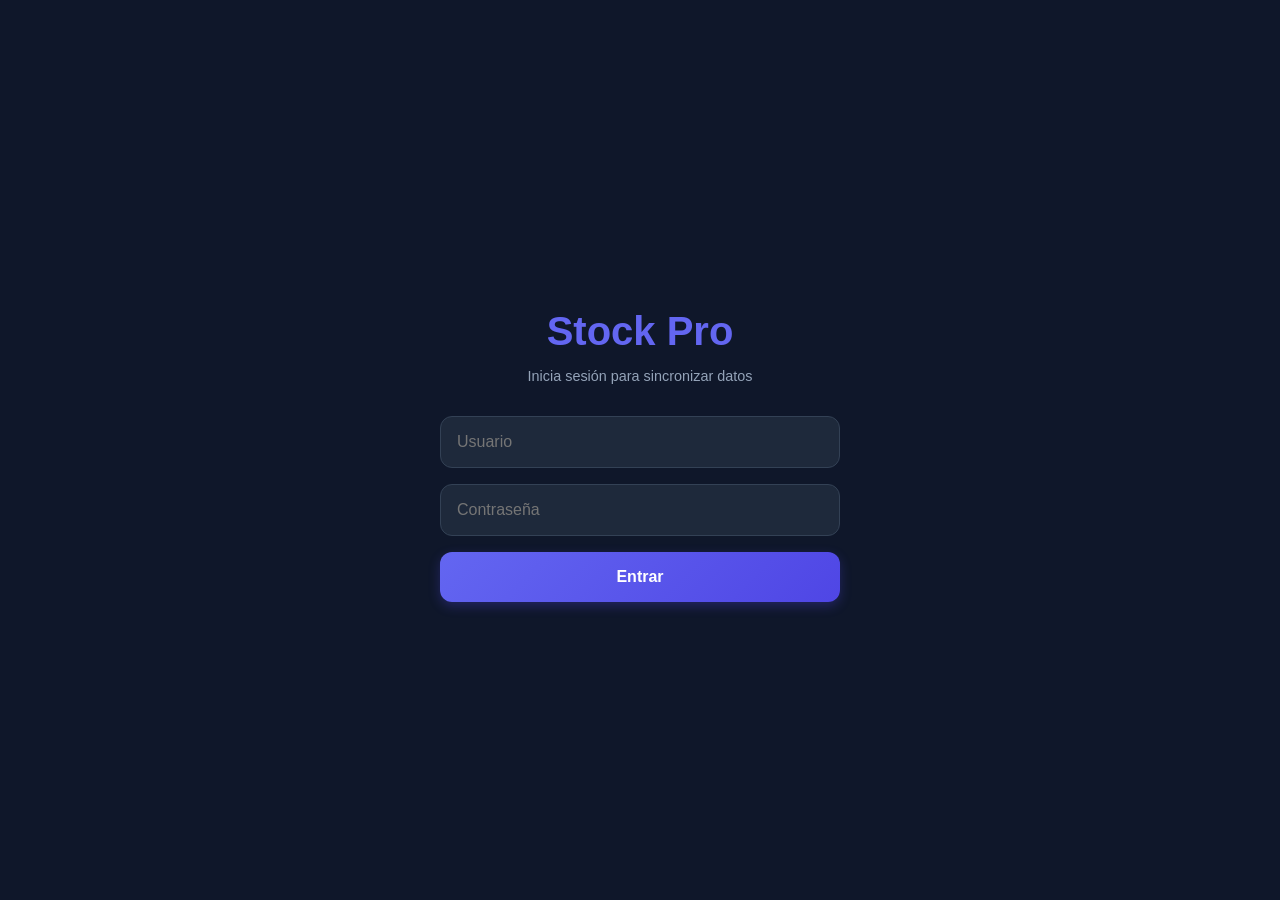
==== src/ui/appweb/index.html @ 0f8487ef "Initial commit" ====
<!DOCTYPE html>
<html lang="es">
<head>
    <meta charset="UTF-8">
    <meta name="viewport" content="width=device-width, initial-scale=1.0">
    <title>Stock Pro - App Híbrida</title>
    <link rel="stylesheet" href="css/style.css">
    <link rel="manifest" href="manifest.json">
    <meta name="theme-color" content="#2563eb">
    <link rel="apple-touch-icon" href="img/icon-192.png">
</head>
<body>
    <div id="app">
        <!-- Pantalla de Login (Online Obligatorio) -->
        <div id="screen-login" class="screen">
            <div class="login-box">
                <h1>Stock Pro</h1>
                <p class="subtitle">Inicia sesión para sincronizar datos</p>
                <input type="text" id="login-user" placeholder="Usuario">
                <input type="password" id="login-pass" placeholder="Contraseña">
                <button onclick="app.handleLogin()" id="btn-login">Entrar</button>
                <p id="login-error" class="error"></p>
            </div>
        </div>

        <!-- Pantalla Principal -->
        <div id="screen-main" class="screen hidden">
            <header>
                <div class="user-info">
                    <span id="user-name-display">Usuario</span>
                    <span id="user-role-badge" class="badge">Rol</span>
                </div>
                <div id="sync-status" class="status-online">Online</div>
                <button onclick="app.logout()" class="btn-logout" style="background:none; border:1px solid #334155; color:white; padding:5px 10px; border-radius:5px; cursor:pointer;">Salir</button>
            </header>

            <nav class="tab-container">
                <button class="tab-btn active" onclick="app.showTab('stock')">📦 Stock</button>
                <button class="tab-btn" onclick="app.showTab('ventas')">💰 Ventas</button>
                <button class="tab-btn hidden" id="btn-admin-tab" onclick="app.showTab('admin')">⚙️ Admin</button>
                <button class="tab-btn" onclick="app.syncNow()">🔄 Sync</button>
            </nav>

            <main id="main-content">
                <!-- Tab Stock -->
                <div id="tab-stock" class="tab-content">
                    <div class="search-bar">
                        <input type="text" id="stock-search" placeholder="Buscar producto..." oninput="app.searchStock()">
                        <button onclick="app.searchStock()">🔍</button>
                    </div>
                    <div id="stock-list" class="list"></div>
                </div>

                <!-- Tab Ventas -->
                <div id="tab-ventas" class="tab-content hidden">
                    <div class="cart-container">
                        <h3>Carrito de Venta</h3>
                        <div id="cart-list" class="list"></div>
                        <div class="cart-footer">
                            <span class="total">Total: <strong id="cart-total">0.00</strong></span>
                            <button onclick="app.processSale()">Finalizar Venta</button>
                        </div>
                    </div>
                </div>

                <!-- Tab Admin (Carga Dinámica/Online) -->
                <div id="tab-admin" class="tab-content hidden">
                    <div class="admin-panel">
                        <h3>Panel Administrativo</h3>
                        <p>Este módulo requiere conexión activa al servidor.</p>
                        <div class="admin-grid">
                            <button onclick="app.adminAction('inventario')">📦<span>Inventario</span></button>
                            <button onclick="app.adminAction('reportes')">📈<span>Reportes</span></button>
                            <button onclick="app.adminAction('usuarios')">👥<span>Usuarios</span></button>
                            <button onclick="app.adminAction('config')">⚙️<span>Config</span></button>
                        </div>
                    </div>
                </div>
            </main>
        </div>
    </div>

    <script src="js/db-local.js"></script>
    <script src="js/sync-engine.js"></script>
    <script src="js/app.js"></script>
    <script>
        if ('serviceWorker' in navigator) {
            window.addEventListener('load', () => {
                navigator.serviceWorker.register('sw.js')
                    .then(reg => console.log('SW registrado:', reg.scope))
                    .catch(err => console.log('Error registrando SW:', err));
            });
        }
    </script>
</body>
</html>
---- src/ui/appweb/css/style.css ----
body {
    font-family: 'Inter', -apple-system, BlinkMacSystemFont, "Segoe UI", Roboto, Helvetica, Arial, sans-serif;
    margin: 0;
    background: #0f172a;
    color: #f1f5f9;
    user-select: none;
    -webkit-tap-highlight-color: transparent;
}
.hidden { display: none !important; }
.screen {
    height: 100vh;
    display: flex;
    flex-direction: column;
    overflow: hidden;
}
.login-box {
    margin: auto;
    text-align: center;
    padding: 2rem;
    width: 85%;
    max-width: 400px;
}
.login-box h1 { 
    color: #6366f1; 
    margin-bottom: 0.5rem;
    font-size: 2.5rem;
    font-weight: 800;
}
.login-box .subtitle {
    color: #94a3b8;
    margin-bottom: 2rem;
    font-size: 0.9rem;
}
.login-box input {
    display: block;
    width: 100%;
    padding: 1rem;
    margin: 1rem 0;
    border-radius: 0.75rem;
    border: 1px solid #334155;
    background: #1e293b;
    color: white;
    font-size: 1rem;
    box-sizing: border-box;
}
.login-box button {
    width: 100%;
    padding: 1rem;
    background: linear-gradient(135deg, #6366f1 0%, #4f46e5 100%);
    color: white;
    border: none;
    border-radius: 0.75rem;
    font-weight: bold;
    font-size: 1rem;
    cursor: pointer;
    box-shadow: 0 4px 12px rgba(79, 70, 229, 0.3);
}

header {
    padding: 1rem;
    display: flex;
    justify-content: space-between;
    align-items: center;
    background: #1e293b;
    border-bottom: 1px solid #334155;
}
.user-info { display: flex; flex-direction: column; gap: 2px; }
#user-name-display { font-weight: bold; font-size: 1rem; color: white; }
#user-role-badge {
    background: #4f46e5;
    font-size: 0.6rem;
    padding: 0.1rem 0.5rem;
    border-radius: 1rem;
    text-transform: uppercase;
    font-weight: bold;
    width: fit-content;
}
.status-online { color: #10b981; font-size: 0.8rem; font-weight: bold; }
.status-offline { color: #ef4444; font-size: 0.8rem; font-weight: bold; }
.status-syncing { color: #f59e0b; font-size: 0.8rem; font-weight: bold; }

.tab-container {
    display: flex;
    background: #1e293b;
    padding: 0.5rem;
    gap: 0.5rem;
    border-bottom: 1px solid #334155;
}
.tab-btn {
    flex: 1;
    padding: 0.7rem;
    border: none;
    border-radius: 0.5rem;
    background: transparent;
    color: #94a3b8;
    font-weight: bold;
    cursor: pointer;
    transition: all 0.2s;
}
.tab-btn.active { background: #6366f1; color: white; box-shadow: 0 2px 8px rgba(99, 102, 241, 0.4); }

#main-content { flex: 1; padding: 1rem; overflow-y: auto; padding-bottom: 6rem; }

.search-bar {
    display: flex;
    gap: 0.5rem;
    margin-bottom: 1rem;
}
.search-bar input {
    flex: 1;
    padding: 0.8rem;
    border-radius: 0.75rem;
    border: 1px solid #334155;
    background: #1e293b;
    color: white;
}
.search-bar button {
    background: #334155;
    border: none;
    color: white;
    padding: 0 1rem;
    border-radius: 0.75rem;
    cursor: pointer;
}

.list { display: flex; flex-direction: column; gap: 0.75rem; }
.product-item {
    background: #1e293b;
    padding: 1rem;
    border-radius: 0.75rem;
    border: 1px solid #334155;
    display: flex;
    justify-content: space-between;
    align-items: center;
    cursor: pointer;
    transition: background 0.2s;
}
.product-item:active { background: #334155; }
.product-item span:first-child { font-weight: 600; }
.product-item span:last-child { color: #818cf8; font-weight: bold; }

.cart-footer {
    position: fixed;
    bottom: 5rem;
    left: 1rem;
    right: 1rem;
    background: rgba(30, 41, 59, 0.95);
    backdrop-filter: blur(10px);
    padding: 1rem;
    border-radius: 1rem;
    border: 1px solid #6366f1;
    display: flex;
    justify-content: space-between;
    align-items: center;
    box-shadow: 0 -4px 20px rgba(0,0,0,0.4);
}
.total { font-size: 1.2rem; font-weight: bold; }
.cart-footer button {
    background: linear-gradient(135deg, #6366f1 0%, #4f46e5 100%);
    color: white;
    border: none;
    padding: 0.8rem 1.5rem;
    border-radius: 0.5rem;
    font-weight: bold;
}

.admin-grid {
    display: grid;
    grid-template-columns: 1fr 1fr;
    gap: 1rem;
}
.admin-grid button {
    padding: 2rem 1rem;
    background: #1e293b;
    border: 1px solid #334155;
    color: white;
    border-radius: 1rem;
    font-weight: bold;
    cursor: pointer;
    display: flex;
    flex-direction: column;
    align-items: center;
    justify-content: center;
    gap: 0.5rem;
}
.admin-grid button:active { background: #334155; }

.bottom-nav {
    position: fixed;
    bottom: 0;
    left: 0;
    right: 0;
    height: 4rem;
    background: #1e293b;
    border-top: 1px solid #334155;
    display: flex;
    justify-content: space-around;
    align-items: center;
    padding-bottom: env(safe-area-inset-bottom);
}
.bottom-nav button {
    background: transparent;
    border: none;
    color: #94a3b8;
    font-weight: bold;
    cursor: pointer;
    font-size: 0.9rem;
}
.bottom-nav button:active { color: #6366f1; }
.error { color: #ef4444; font-size: 0.8rem; margin-top: 1rem; }
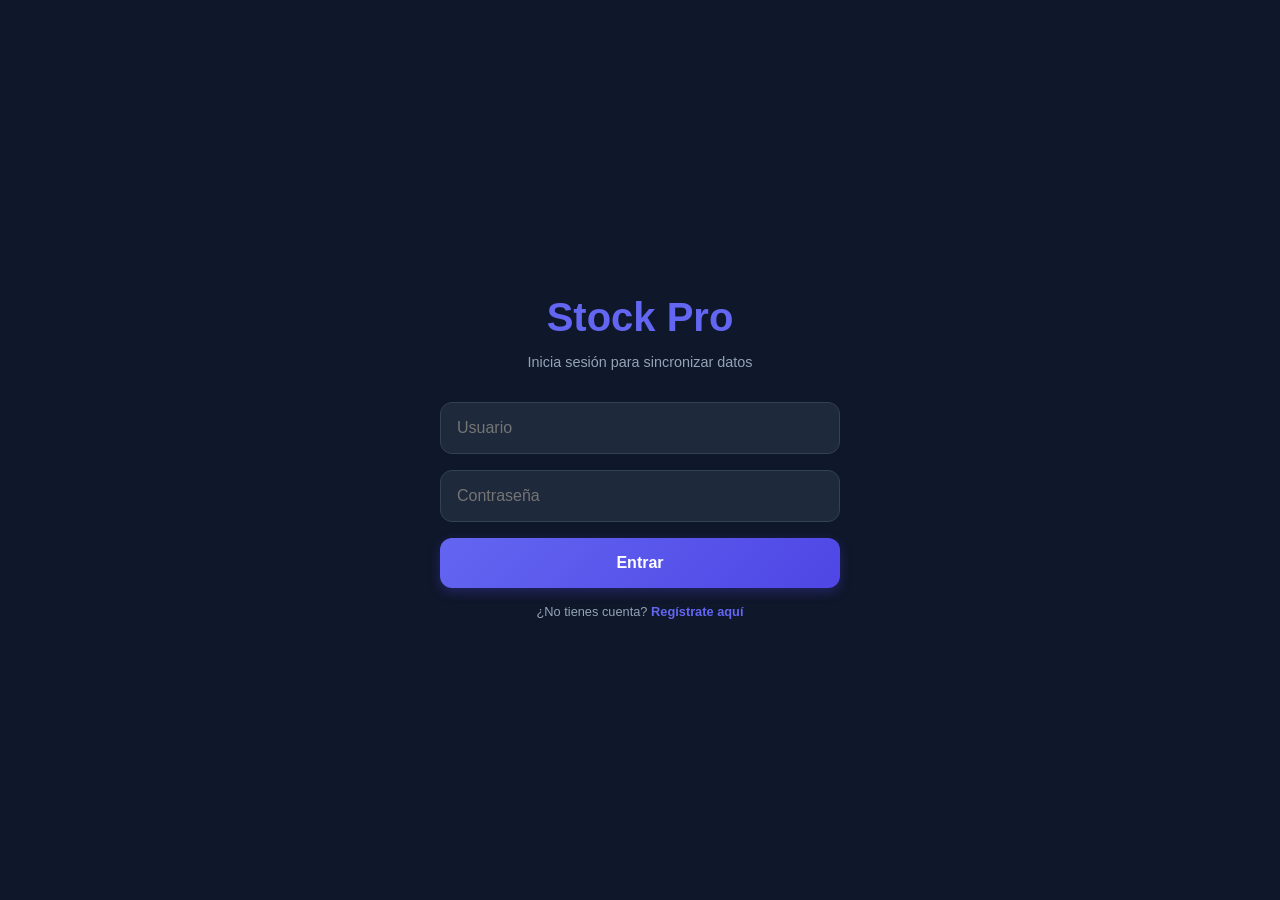
==== commit 0f83734c: "asdd" ====
--- a/src/ui/appweb/index.html
+++ b/src/ui/appweb/index.html
@@ -11,6 +11,9 @@
 </head>
 <body>
     <div id="app">
+        <!-- Notification Container -->
+        <div id="toast-container" class="toast-container"></div>
+
         <!-- Pantalla de Login (Online Obligatorio) -->
         <div id="screen-login" class="screen">
             <div class="login-box">
@@ -20,6 +23,7 @@
                 <input type="password" id="login-pass" placeholder="Contraseña">
                 <button onclick="app.handleLogin()" id="btn-login">Entrar</button>
                 <p id="login-error" class="error"></p>
+                <p style="margin-top: 1rem; font-size: 0.8rem; color: #94a3b8;">¿No tienes cuenta? <a href="#" onclick="app.handleRegister()" style="color: #6366f1; text-decoration: none; font-weight: bold;">Regístrate aquí</a></p>
             </div>
         </div>
 
@@ -31,7 +35,10 @@
                     <span id="user-role-badge" class="badge">Rol</span>
                 </div>
                 <div id="sync-status" class="status-online">Online</div>
-                <button onclick="app.logout()" class="btn-logout" style="background:none; border:1px solid #334155; color:white; padding:5px 10px; border-radius:5px; cursor:pointer;">Salir</button>
+                <div style="display:flex; gap:10px; align-items:center;">
+                    <button onclick="app.toggleConsole()" class="btn-console" style="background:none; border:1px solid #334155; color:white; padding:5px 10px; border-radius:5px; cursor:pointer;">💻 Console</button>
+                    <button onclick="app.logout()" class="btn-logout" style="background:none; border:1px solid #334155; color:white; padding:5px 10px; border-radius:5px; cursor:pointer;">Salir</button>
+                </div>
             </header>
 
             <nav class="tab-container">
@@ -53,14 +60,47 @@
 
                 <!-- Tab Ventas -->
                 <div id="tab-ventas" class="tab-content hidden">
-                    <div class="cart-container">
-                        <h3>Carrito de Venta</h3>
-                        <div id="cart-list" class="list"></div>
-                        <div class="cart-footer">
-                            <span class="total">Total: <strong id="cart-total">0.00</strong></span>
-                            <button onclick="app.processSale()">Finalizar Venta</button>
+
+                    <!-- Buscador con autocompletado -->
+                    <div class="ventas-search-section">
+                        <div class="search-bar" style="position:relative;">
+                            <input
+                                type="text"
+                                id="ventas-search"
+                                placeholder="Buscar por código o nombre..."
+                                oninput="app.onVentasSearchInput()"
+                                autocomplete="off"
+                            >
+                            <button onclick="app.searchVentas()">🔍</button>
+                            <div id="ventas-autocomplete" class="autocomplete-dropdown hidden"></div>
                         </div>
                     </div>
+
+                    <!-- Productos más vendidos -->
+                    <div id="bestsellers-section" class="bestsellers-section">
+                        <h4 class="section-title">🔥 Más Vendidos</h4>
+                        <div id="bestsellers-list" class="list"></div>
+                    </div>
+
+                    <!-- Resultados de búsqueda -->
+                    <div id="ventas-results-section" class="hidden">
+                        <h4 class="section-title">📋 Resultados</h4>
+                        <div id="ventas-stock-list" class="list"></div>
+                    </div>
+
+                    <!-- Carrito -->
+                    <div class="cart-section">
+                        <h4 class="section-title">🛒 Carrito</h4>
+                        <div id="cart-list" class="list cart-list-inner"></div>
+                        <div class="cart-summary">
+                            <div class="cart-total-row">
+                                <span class="total-label">Total</span>
+                                <span class="total-amount">$<strong id="cart-total">0.00</strong></span>
+                            </div>
+                            <button class="btn-finalizar" onclick="app.processSale()">✅ Finalizar Venta</button>
+                        </div>
+                    </div>
+
                 </div>
 
                 <!-- Tab Admin (Carga Dinámica/Online) -->
@@ -78,6 +118,19 @@
                 </div>
             </main>
         </div>
+
+        <!-- System Console Drawer -->
+        <div id="sys-console" class="sys-console hidden">
+            <div class="console-header">
+                <span>System Console</span>
+                <button onclick="app.toggleConsole()">✕</button>
+            </div>
+            <div id="console-logs" class="console-logs"></div>
+            <div class="console-input-area">
+                <span>></span>
+                <input type="text" id="console-cmd" placeholder="Escribe un comando..." onkeydown="if(event.key === 'Enter') app.executeConsoleCmd()">
+            </div>
+        </div>
     </div>
 
     <script src="js/db-local.js"></script>
@@ -94,3 +147,19 @@
     </script>
 </body>
 </html>
+    </div>
+
+    <script src="js/db-local.js"></script>
+    <script src="js/sync-engine.js"></script>
+    <script src="js/app.js"></script>
+    <script>
+        if ('serviceWorker' in navigator) {
+            window.addEventListener('load', () => {
+                navigator.serviceWorker.register('sw.js')
+                    .then(reg => console.log('SW registrado:', reg.scope))
+                    .catch(err => console.log('Error registrando SW:', err));
+            });
+        }
+    </script>
+</body>
+</html>
--- a/src/ui/appweb/css/style.css
+++ b/src/ui/appweb/css/style.css
@@ -208,3 +208,319 @@
 }
 .bottom-nav button:active { color: #6366f1; }
 .error { color: #ef4444; font-size: 0.8rem; margin-top: 1rem; }
+
+/* ── Ventas: secciones ──────────────────────────────────────────────────── */
+.section-title {
+    margin: 1.25rem 0 0.6rem;
+    font-size: 0.85rem;
+    font-weight: 700;
+    text-transform: uppercase;
+    letter-spacing: 0.05em;
+    color: #94a3b8;
+}
+
+.ventas-search-section { margin-bottom: 0; }
+
+/* ── Autocompletado ─────────────────────────────────────────────────────── */
+.autocomplete-dropdown {
+    position: absolute;
+    top: calc(100% + 4px);
+    left: 0;
+    right: 0;
+    background: #1e293b;
+    border: 1px solid #4f46e5;
+    border-radius: 0.75rem;
+    z-index: 100;
+    overflow: hidden;
+    box-shadow: 0 8px 24px rgba(0,0,0,0.5);
+    max-height: 260px;
+    overflow-y: auto;
+}
+.autocomplete-item {
+    display: flex;
+    align-items: center;
+    gap: 0.6rem;
+    padding: 0.75rem 1rem;
+    cursor: pointer;
+    border-bottom: 1px solid #334155;
+    transition: background 0.15s;
+}
+.autocomplete-item:last-child { border-bottom: none; }
+.autocomplete-item:active,
+.autocomplete-item:hover { background: #334155; }
+.ac-codigo {
+    font-size: 0.7rem;
+    font-weight: 700;
+    color: #818cf8;
+    min-width: 3.5rem;
+    background: #0f172a;
+    padding: 0.15rem 0.4rem;
+    border-radius: 0.3rem;
+}
+.ac-nombre { flex: 1; font-size: 0.9rem; font-weight: 600; }
+.ac-precio { font-size: 0.85rem; color: #10b981; font-weight: 700; }
+.autocomplete-empty {
+    padding: 0.75rem 1rem;
+    color: #64748b;
+    font-size: 0.85rem;
+    text-align: center;
+}
+
+/* ── Productos (resultados + bestsellers) ───────────────────────────────── */
+.product-info { display: flex; flex-direction: column; gap: 2px; }
+.product-name { font-weight: 600; font-size: 0.95rem; }
+.product-code { font-size: 0.7rem; color: #64748b; }
+.product-right {
+    display: flex;
+    align-items: center;
+    gap: 0.6rem;
+}
+.product-price { color: #818cf8; font-weight: 700; font-size: 0.95rem; }
+
+.btn-add-quick {
+    background: #4f46e5;
+    border: none;
+    color: white;
+    width: 2rem;
+    height: 2rem;
+    border-radius: 50%;
+    font-size: 1.1rem;
+    line-height: 1;
+    cursor: pointer;
+    display: flex;
+    align-items: center;
+    justify-content: center;
+    flex-shrink: 0;
+    transition: background 0.15s;
+}
+.btn-add-quick:active { background: #6366f1; }
+
+.bestseller-item { border-left: 3px solid #f59e0b; }
+
+/* ── Carrito ────────────────────────────────────────────────────────────── */
+.cart-section {
+    margin-top: 0.5rem;
+    background: #1e293b;
+    border: 1px solid #334155;
+    border-radius: 1rem;
+    padding: 1rem;
+}
+.cart-list-inner { gap: 0.5rem; }
+
+.cart-item {
+    background: #0f172a;
+    border: 1px solid #334155;
+    border-radius: 0.75rem;
+    padding: 0.75rem 1rem;
+    display: flex;
+    flex-direction: column;
+    gap: 0.5rem;
+}
+.cart-item-info { display: flex; flex-direction: column; gap: 2px; }
+.cart-item-name { font-weight: 600; font-size: 0.95rem; }
+.cart-item-unit { font-size: 0.72rem; color: #64748b; }
+
+.cart-item-controls {
+    display: flex;
+    align-items: center;
+    gap: 0.5rem;
+}
+.qty-btn {
+    background: #334155;
+    border: none;
+    color: white;
+    width: 2rem;
+    height: 2rem;
+    border-radius: 0.4rem;
+    font-size: 1.1rem;
+    cursor: pointer;
+    display: flex;
+    align-items: center;
+    justify-content: center;
+    flex-shrink: 0;
+    transition: background 0.15s;
+}
+.qty-btn:active { background: #4f46e5; }
+.qty-value {
+    min-width: 1.8rem;
+    text-align: center;
+    font-weight: 700;
+    font-size: 1rem;
+}
+.cart-item-subtotal {
+    margin-left: auto;
+    color: #10b981;
+    font-weight: 700;
+    font-size: 0.95rem;
+}
+.btn-remove {
+    background: none;
+    border: none;
+    color: #ef4444;
+    cursor: pointer;
+    font-size: 0.85rem;
+    padding: 0.2rem 0.4rem;
+    border-radius: 0.3rem;
+    transition: background 0.15s;
+}
+.btn-remove:active { background: rgba(239,68,68,0.15); }
+
+.cart-summary {
+    margin-top: 1rem;
+    padding-top: 1rem;
+    border-top: 1px solid #334155;
+}
+.cart-total-row {
+    display: flex;
+    justify-content: space-between;
+    align-items: center;
+    margin-bottom: 0.75rem;
+}
+.total-label { font-size: 0.9rem; color: #94a3b8; font-weight: 600; }
+.total-amount { font-size: 1.4rem; font-weight: 800; color: #f1f5f9; }
+.total-amount strong { color: #10b981; }
+
+.btn-finalizar {
+    width: 100%;
+    padding: 0.9rem;
+    background: linear-gradient(135deg, #10b981 0%, #059669 100%);
+    color: white;
+    border: none;
+    border-radius: 0.75rem;
+    font-weight: 700;
+    font-size: 1rem;
+    cursor: pointer;
+    box-shadow: 0 4px 12px rgba(16, 185, 129, 0.3);
+    transition: opacity 0.15s;
+}
+.btn-finalizar:active { opacity: 0.85; }
+
+/* ── Mensajes vacíos ────────────────────────────────────────────────────── */
+.empty-msg {
+    text-align: center;
+    color: #64748b;
+    font-size: 0.85rem;
+    padding: 1rem 0;
+    margin: 0;
+}
+.loading-msg { color: #818cf8; }
+
+/* ── Notificaciones Toast ────────────────────────────────────────────────── */
+.toast-container {
+    position: fixed;
+    top: 20px;
+    left: 50%;
+    transform: translateX(-50%);
+    z-index: 9999;
+    display: flex;
+    flex-direction: column;
+    gap: 10px;
+    pointer-events: none;
+}
+.toast {
+    background: #1e293b;
+    color: white;
+    padding: 12px 24px;
+    border-radius: 0.75rem;
+    font-weight: 600;
+    font-size: 0.9rem;
+    box-shadow: 0 10px 15px -3px rgba(0, 0, 0, 0.4);
+    border-left: 4px solid #6366f1;
+    animation: slideDown 0.3s ease-out;
+    transition: opacity 0.5s, transform 0.5s;
+    white-space: nowrap;
+}
+.toast-success { border-left-color: #10b981; }
+.toast-error { border-left-color: #ef4444; }
+.toast-info { border-left-color: #3b82f6; }
+
+.fade-out {
+    opacity: 0;
+    transform: translateY(-20px);
+}
+
+@keyframes slideDown {
+    from { transform: translateY(-100%); opacity: 0; }
+    to { transform: translateY(0); opacity: 1; }
+}
+
+/* ── System Console ────────────────────────────────────────────────────── */
+.sys-console {
+    position: fixed;
+    bottom: 0;
+    left: 0;
+    right: 0;
+    height: 40%;
+    background: #0f172a;
+    border-top: 2px solid #6366f1;
+    z-index: 10000;
+    display: flex;
+    flex-direction: column;
+    transition: transform 0.3s ease-in-out;
+    box-shadow: 0 -10px 25px rgba(0,0,0,0.5);
+}
+.sys-console.hidden {
+    transform: translateY(100%);
+}
+.console-header {
+    padding: 10px 20px;
+    background: #1e293b;
+    display: flex;
+    justify-content: space-between;
+    align-items: center;
+    border-bottom: 1px solid #334155;
+    font-weight: bold;
+    font-size: 0.9rem;
+    color: #f1f5f9;
+}
+.console-header button {
+    background: none;
+    border: none;
+    color: #94a3b8;
+    cursor: pointer;
+    font-size: 1.2rem;
+}
+.console-logs {
+    flex: 1;
+    overflow-y: auto;
+    padding: 15px;
+    font-family: 'Courier New', Courier, monospace;
+    font-size: 0.85rem;
+    line-height: 1.4;
+    color: #cbd5e1;
+    background: #020617;
+}
+.console-log-entry {
+    margin-bottom: 4px;
+    border-bottom: 1px solid #1e293b;
+    padding-bottom: 2px;
+}
+.console-log-info { color: #94a3b8; }
+.console-log-success { color: #10b981; }
+.console-log-error { color: #ef4444; }
+.console-log-cmd { color: #818cf8; font-weight: bold; }
+
+.console-input-area {
+    display: flex;
+    align-items: center;
+    padding: 10px 20px;
+    background: #1e293b;
+    gap: 10px;
+    border-top: 1px solid #334155;
+}
+.console-input-area span {
+    color: #6366f1;
+    font-weight: bold;
+    font-family: monospace;
+}
+.console-input-area input {
+    flex: 1;
+    background: transparent;
+    border: none;
+    color: white;
+    font-family: monospace;
+    outline: none;
+    font-size: 0.9rem;
+}
+
+
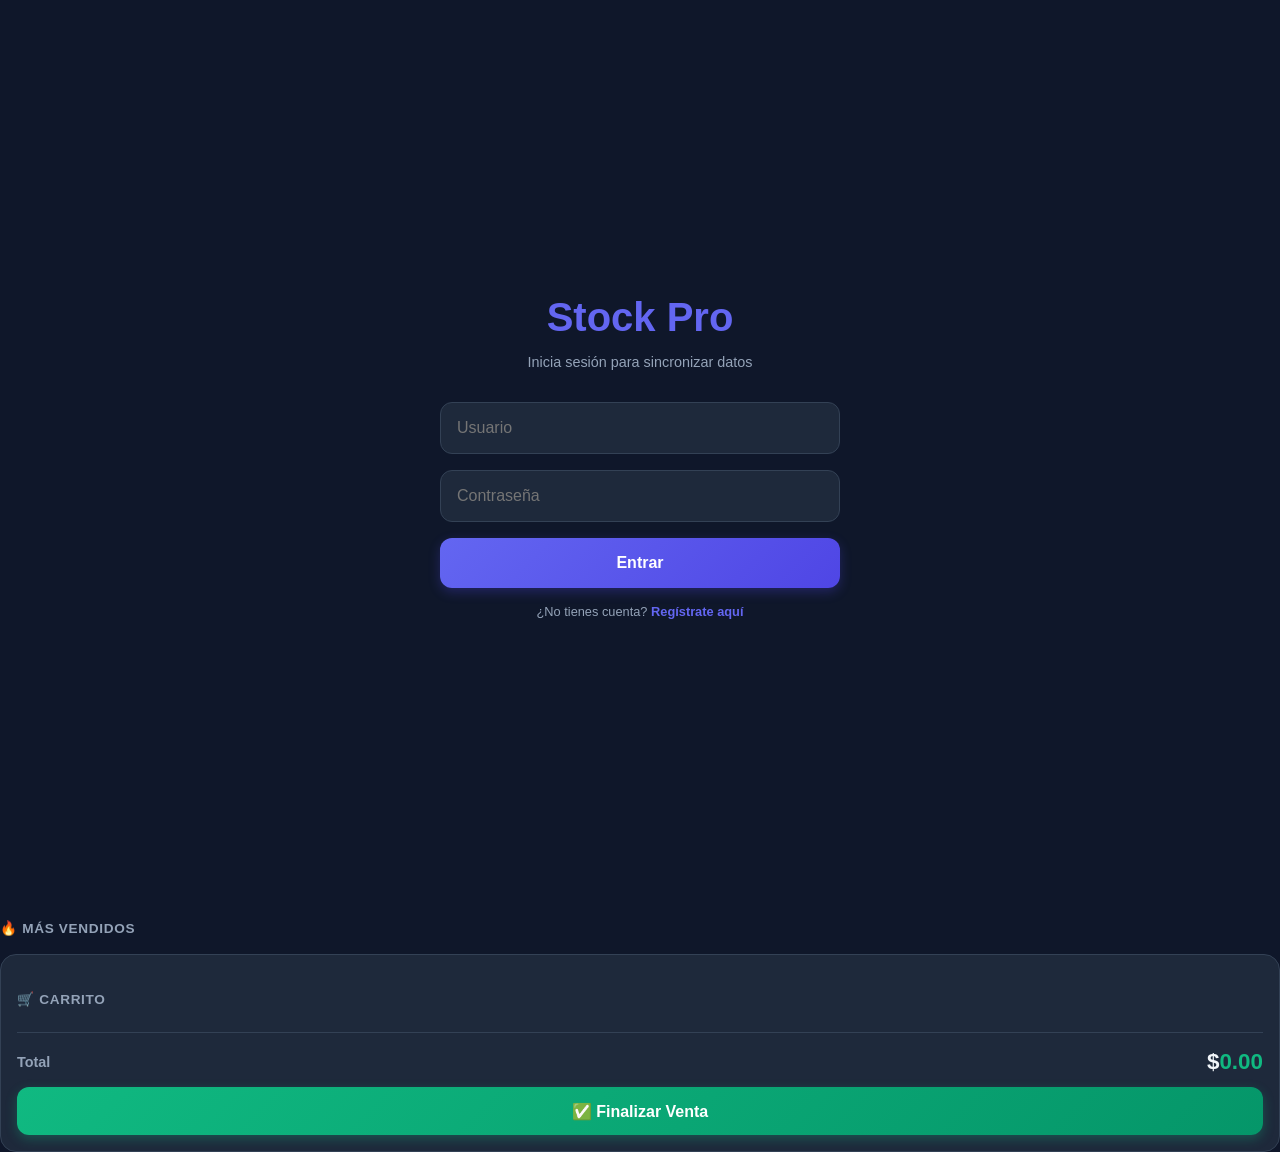
==== commit fb37a0fb: "sdf" ====
--- a/src/ui/appweb/index.html
+++ b/src/ui/appweb/index.html
@@ -40,30 +40,42 @@
                     <button onclick="app.logout()" class="btn-logout" style="background:none; border:1px solid #334155; color:white; padding:5px 10px; border-radius:5px; cursor:pointer;">Salir</button>
                 </div>
             </header>
+<nav class="tab-container">
+    <button class="tab-btn active" onclick="app.showTab('stock')">📦 Stock</button>
+    <button class="tab-btn" onclick="app.showTab('ventas')">💰 Ventas</button>
+    <button class="tab-btn" onclick="app.showTab('subs')">💎 Plan</button>
+    <button class="tab-btn hidden" id="btn-admin-tab" onclick="app.showTab('admin')">⚙️ Admin</button>
+    <button class="tab-btn" onclick="app.syncNow()">🔄 Sync</button>
+</nav>
 
-            <nav class="tab-container">
-                <button class="tab-btn active" onclick="app.showTab('stock')">📦 Stock</button>
-                <button class="tab-btn" onclick="app.showTab('ventas')">💰 Ventas</button>
-                <button class="tab-btn hidden" id="btn-admin-tab" onclick="app.showTab('admin')">⚙️ Admin</button>
-                <button class="tab-btn" onclick="app.syncNow()">🔄 Sync</button>
-            </nav>
+<main id="main-content">
+    <!-- Tab Stock -->
+    <div id="tab-stock" class="tab-content">
+        <div class="search-bar">
+            <input type="text" id="stock-search" placeholder="Buscar producto..." oninput="app.searchStock()">
+            <button onclick="app.searchStock()">🔍</button>
+        </div>
+        <div id="stock-list" class="list"></div>
+    </div>
 
-            <main id="main-content">
-                <!-- Tab Stock -->
-                <div id="tab-stock" class="tab-content">
-                    <div class="search-bar">
-                        <input type="text" id="stock-search" placeholder="Buscar producto..." oninput="app.searchStock()">
-                        <button onclick="app.searchStock()">🔍</button>
-                    </div>
-                    <div id="stock-list" class="list"></div>
-                </div>
+    <!-- Tab Ventas -->
+    <div id="tab-ventas" class="tab-content hidden">
+        <!-- ... existing ventas content ... -->
+    </div>
 
-                <!-- Tab Ventas -->
-                <div id="tab-ventas" class="tab-content hidden">
+    <!-- Tab Subscription -->
+    <div id="tab-subs" class="tab-content hidden">
+        <div class="subscription-panel">
+            <h3>Tu Plan Actual: <span id="current-plan-display">FREE</span></h3>
+            <div id="plans-container" class="plans-grid">
+                <!-- Plans will be loaded here via JS -->
+            </div>
+        </div>
+    </div>
 
-                    <!-- Buscador con autocompletado -->
-                    <div class="ventas-search-section">
-                        <div class="search-bar" style="position:relative;">
+    <!-- Tab Admin (Carga Dinámica/Online) -->
+    <div id="tab-admin" class="tab-content hidden">
+
                             <input
                                 type="text"
                                 id="ventas-search"
